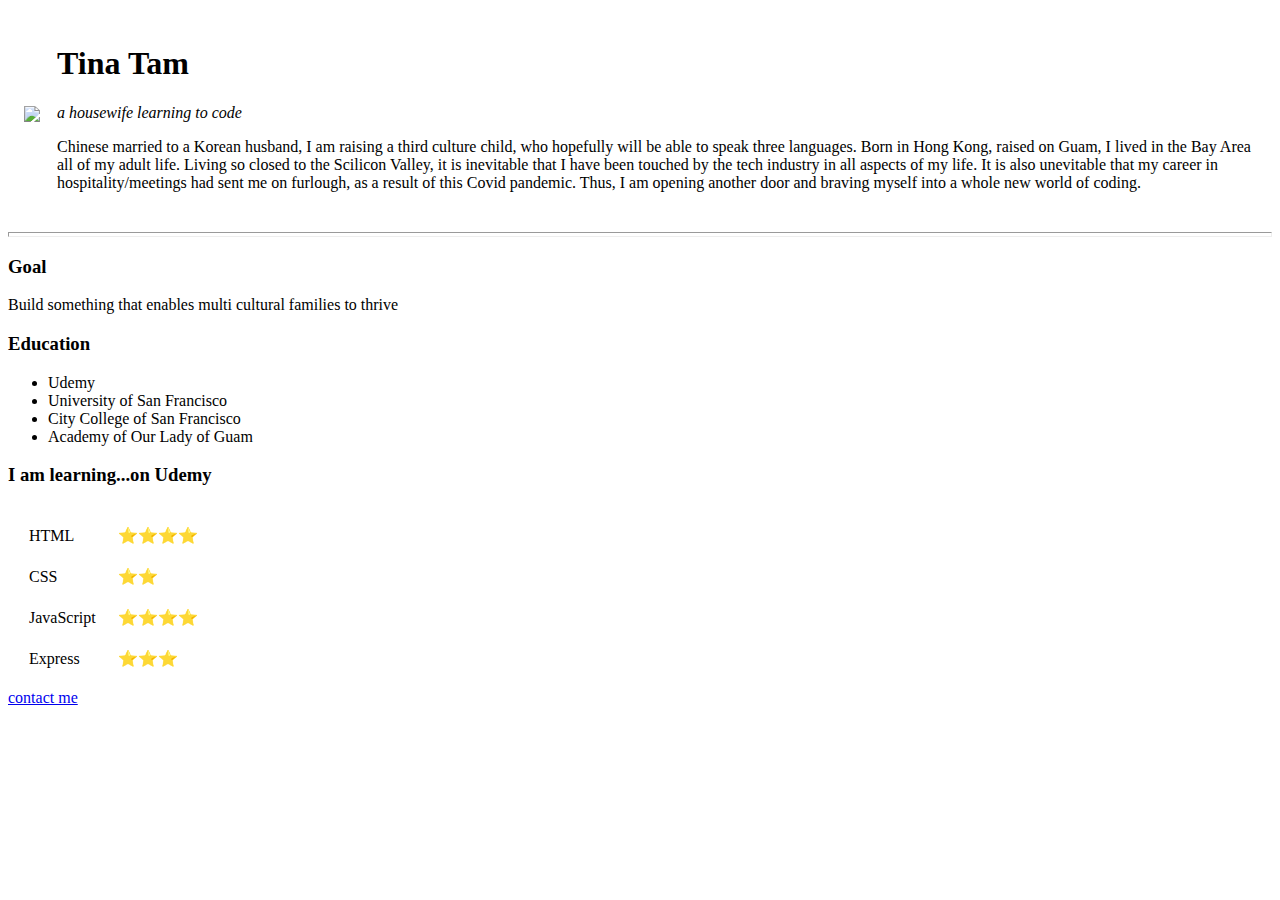
==== index.html @ d55d80ee "Add files via upload" ====
<!DOCTYPE html>
<html lang="en">

<head>
  <meta charset="UTF-8">
  <meta name="viewport" content="width=device-width, initial-scale=1.0">
  <title>Tina's Personal Site</title>
</head>

<body>
  <table cellspacing="15">
    <tr>
      <td>

        <img
          src="https://scontent-sjc3-1.xx.fbcdn.net/v/t1.0-9/17424653_10100819344997922_3221372805833194888_n.jpg?_nc_cat=111&ccb=2&_nc_sid=09cbfe&_nc_ohc=y7q-h_Z4u8IAX_pDxJA&_nc_ht=scontent-sjc3-1.xx&oh=a6dbbaee66b1eee861e67d2d3ac7b47d&oe=602E9C26"
          height="150">
      </td>

      <td>

        <h1>Tina Tam</h1>
        <em>
          <dt>a housewife learning to code</dt>
        </em>
        <p>Chinese married to a Korean husband, I am raising a third culture child, who hopefully will be able to speak
          three
          languages. Born in Hong Kong, raised on Guam, I lived in the Bay Area all of my adult life. Living so closed
          to
          the
          Scilicon Valley, it is inevitable that I have been touched by the tech industry in all aspects of my life. It
          is
          also unevitable that my career in hospitality/meetings had sent me on furlough, as a result of this Covid
          pandemic. Thus, I am opening another door and braving myself into a whole new world of coding.</p>
      </td>
    </tr>
  </table>
  <hr size="5">
  <h3>Goal</h3>
  Build something that enables multi cultural families to thrive
  <h3>Education</h3>
  <ul>
    <li>Udemy</li>
    <li>University of San Francisco</li>
    <li>City College of San Francisco</li>
    <li>Academy of Our Lady of Guam</li>
  </ul>
  <h3>I am learning...on Udemy</h3>
  <table cellspacing="20">
    <tr>
      <td>HTML</td>
      <td>⭐️⭐️⭐️⭐️</td>
    </tr>
    <tr>
      <td>CSS</td>
      <td>⭐️⭐️</td>
    </tr>
    <tr>
      <td>JavaScript</td>
      <td>⭐️⭐️⭐️⭐️</td>
    </tr>
    <tr>
      <td>Express</td>
      <td>⭐️⭐️⭐️</td>
    </tr>


  </table>

  <a href="contactMe.html">contact me</a>
</body>

</html>
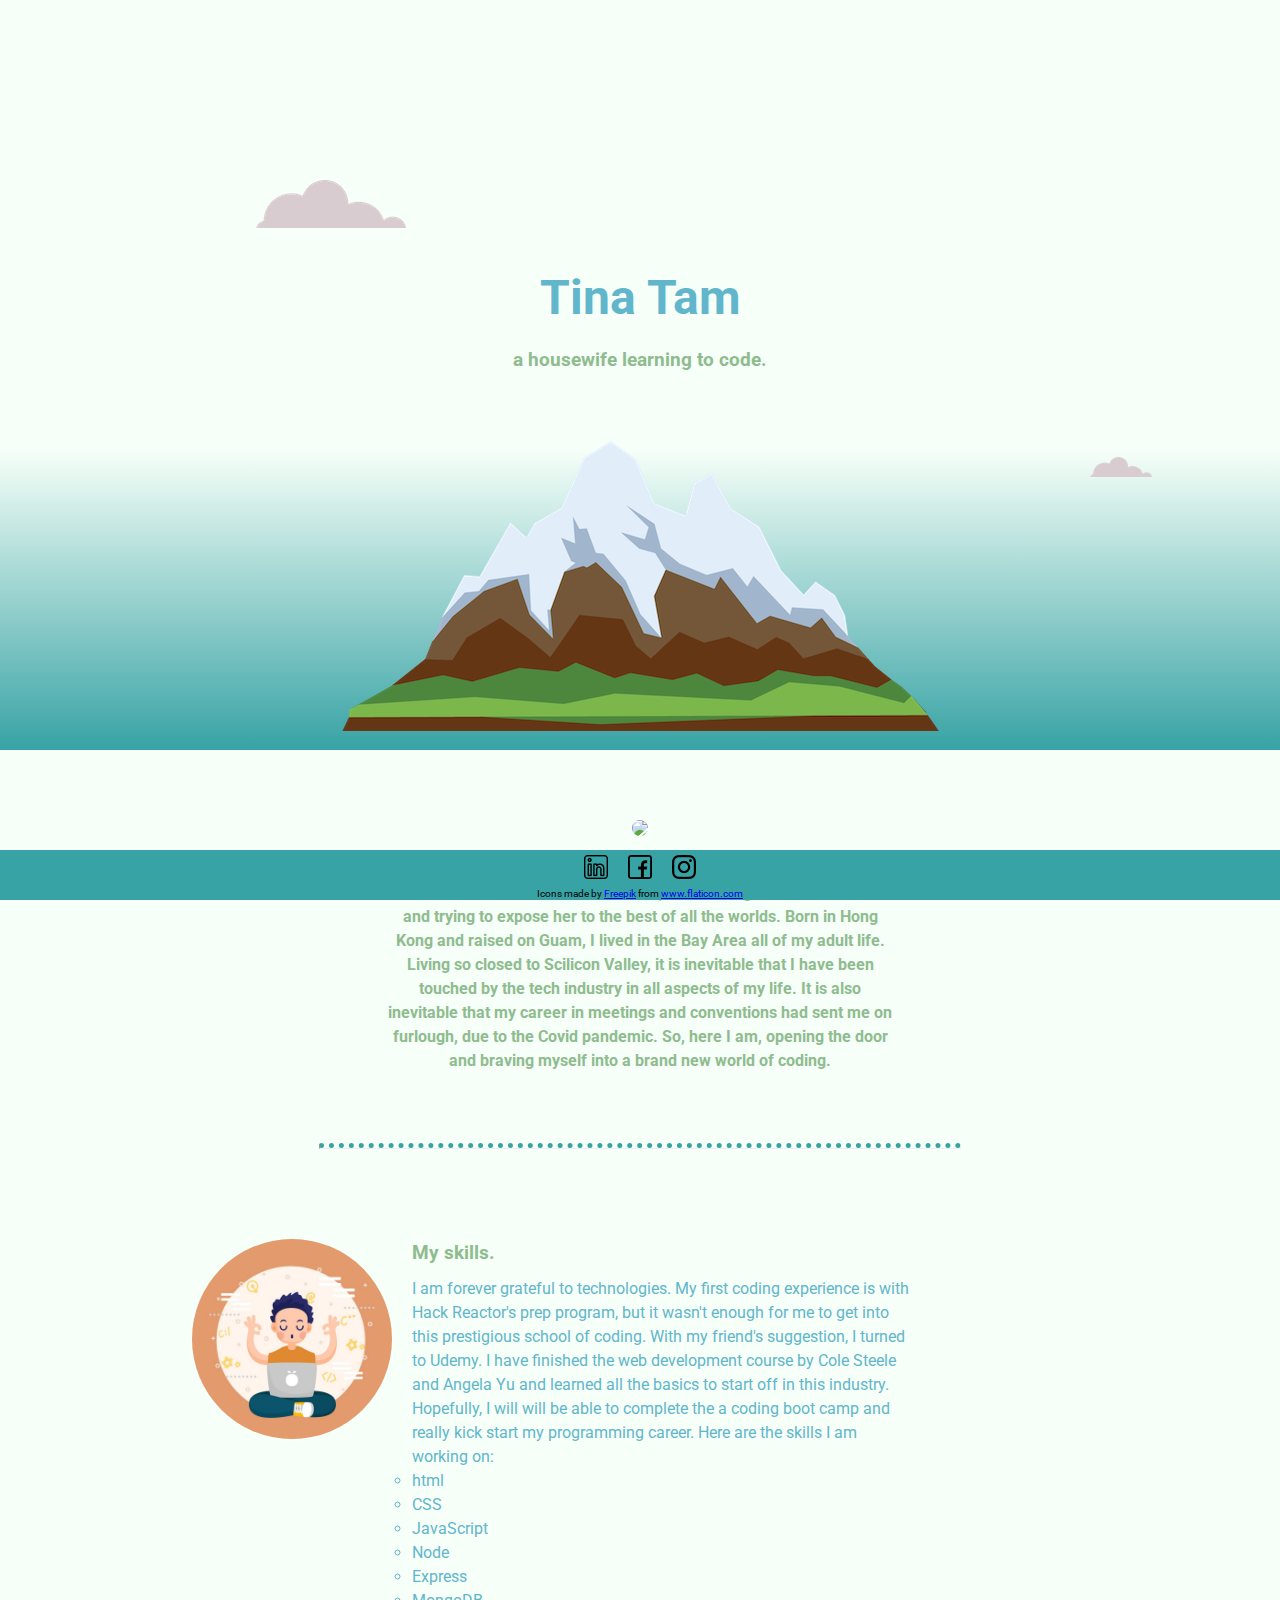
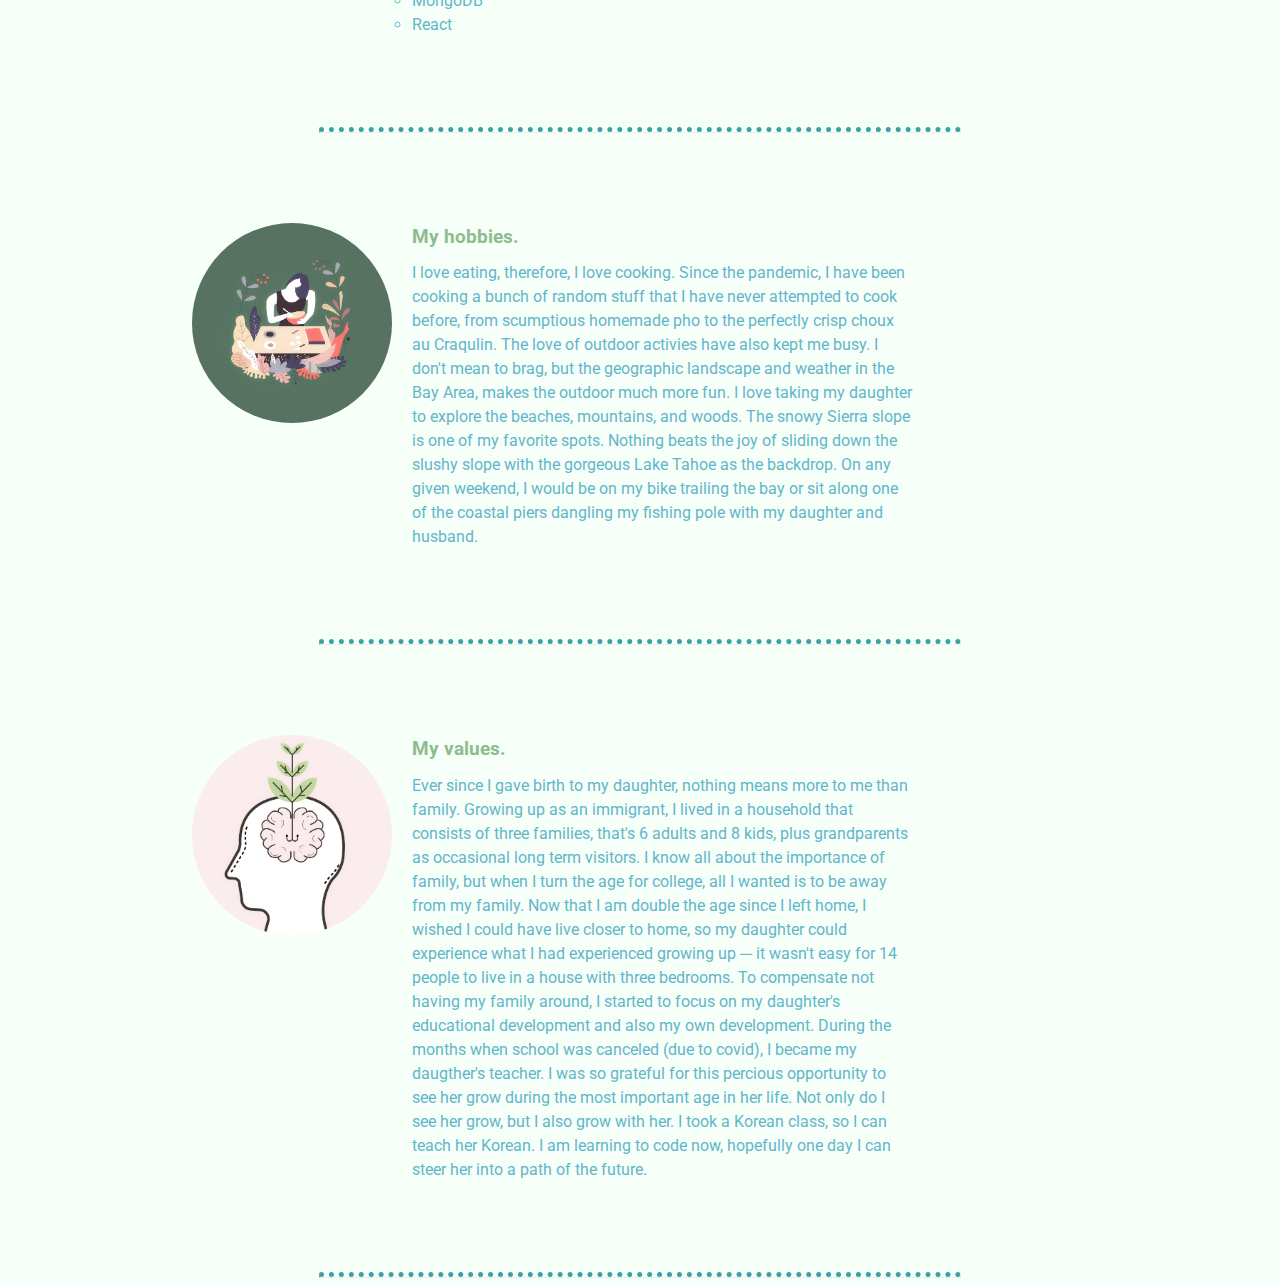
==== commit 458b9901: "Add files via upload" ====
--- a/index.html
+++ b/index.html
@@ -5,69 +5,140 @@
   <meta charset="UTF-8">
   <meta name="viewport" content="width=device-width, initial-scale=1.0">
   <title>Tina's Personal Site</title>
+  <link rel="stylesheet" href="css/styles.css">
+  <link rel="icon" href="images/favicon.ico">
+  <link rel="preconnect" href="https://fonts.gstatic.com">
+  <link href="https://fonts.googleapis.com/css2?family=Roboto:ital,wght@0,400;1,100&display=swap" rel="stylesheet">
 </head>
 
 <body>
-  <table cellspacing="15">
-    <tr>
-      <td>
-
-        <img
-          src="https://scontent-sjc3-1.xx.fbcdn.net/v/t1.0-9/17424653_10100819344997922_3221372805833194888_n.jpg?_nc_cat=111&ccb=2&_nc_sid=09cbfe&_nc_ohc=y7q-h_Z4u8IAX_pDxJA&_nc_ht=scontent-sjc3-1.xx&oh=a6dbbaee66b1eee861e67d2d3ac7b47d&oe=602E9C26"
-          height="150">
-      </td>
-
-      <td>
-
-        <h1>Tina Tam</h1>
-        <em>
-          <dt>a housewife learning to code</dt>
-        </em>
-        <p>Chinese married to a Korean husband, I am raising a third culture child, who hopefully will be able to speak
-          three
-          languages. Born in Hong Kong, raised on Guam, I lived in the Bay Area all of my adult life. Living so closed
-          to
-          the
-          Scilicon Valley, it is inevitable that I have been touched by the tech industry in all aspects of my life. It
-          is
-          also unevitable that my career in hospitality/meetings had sent me on furlough, as a result of this Covid
-          pandemic. Thus, I am opening another door and braving myself into a whole new world of coding.</p>
-      </td>
-    </tr>
-  </table>
-  <hr size="5">
-  <h3>Goal</h3>
-  Build something that enables multi cultural families to thrive
-  <h3>Education</h3>
-  <ul>
-    <li>Udemy</li>
-    <li>University of San Francisco</li>
-    <li>City College of San Francisco</li>
-    <li>Academy of Our Lady of Guam</li>
-  </ul>
-  <h3>I am learning...on Udemy</h3>
-  <table cellspacing="20">
-    <tr>
-      <td>HTML</td>
-      <td>⭐️⭐️⭐️⭐️</td>
-    </tr>
-    <tr>
-      <td>CSS</td>
-      <td>⭐️⭐️</td>
-    </tr>
-    <tr>
-      <td>JavaScript</td>
-      <td>⭐️⭐️⭐️⭐️</td>
-    </tr>
-    <tr>
-      <td>Express</td>
-      <td>⭐️⭐️⭐️</td>
-    </tr>
+  <div class="title">
+    <img class="top-cloud" src="CSS - My Site Images/cloud.png" alt="cloud">
+    <h1>Tina Tam</h1>
+    <h3>a housewife learning to code.</h3>
+    <img class="mountain" src="CSS - My Site Images/mountain.png" alt="mountain">
+    <!-- <img src="images/background.jpg" alt="background"> -->
+    <img class="bottom-cloud mountain" src="CSS - My Site Images/cloud.png" alt="cloud">
+  </div>
 
 
-  </table>
+  <!-- <hr size="5"> -->
+  <div class="description">
+    <img class="profile"
+      src="https://scontent-sjc3-1.xx.fbcdn.net/v/t1.0-9/17424653_10100819344997922_3221372805833194888_n.jpg?_nc_cat=111&ccb=2&_nc_sid=09cbfe&_nc_ohc=y7q-h_Z4u8IAX_pDxJA&_nc_ht=scontent-sjc3-1.xx&oh=a6dbbaee66b1eee861e67d2d3ac7b47d&oe=602E9C26"
+      height="150">
+    <h4>Chinese married to a Korean husband, I am raising a third culture child and trying to expose her to the best of
+      all
+      the worlds. Born in Hong Kong and raised on Guam, I lived in the Bay Area all of my adult life. Living so closed
+      to
+      Scilicon Valley, it is inevitable that I have been touched by the tech industry in all aspects of my life. It is
+      also inevitable that my career in meetings and conventions had sent me on furlough, due to the Covid
+      pandemic.
+      So, here I am, opening the door and braving myself into a brand new world of coding.</p>
+    </h4>
+  </div>
+  <hr>
+  <!-- <hr size="5"> -->
+  <!-- <div class="container">
+    <a href="/index.html" class="properties">skills</a>
+    <a href="/index.html" class="properties">hobbies</a>
+    <a href="/index.html" class="properties">values</a>
+  </div> -->
 
-  <a href="contactMe.html">contact me</a>
+
+  <div class="container">
+    <div>
+      <img class="img-properties" src="images/skills.jpg">
+    </div>
+    <div>
+      <h3 class="details">My skills.</h3>
+      <p class="details">I am forever grateful to technologies. My first coding experience is with Hack Reactor's prep
+        program, but it wasn't enough for me to get into this prestigious school of coding. With my friend's suggestion,
+        I
+        turned to Udemy. I have finished the web development course by Cole Steele and Angela Yu and learned all the
+        basics to start off in this industry. Hopefully, I will will be able to complete the a coding
+        boot camp and really kick start my programming career. Here are the skills I am working on:
+      </p>
+      <ul>
+        <li>html</li>
+        <li>CSS</li>
+        <li>JavaScript</li>
+        <li>Node</li>
+        <li>Express</li>
+        <li>MongoDB</li>
+        <li>React</li>
+      </ul>
+    </div>
+  </div>
+  <hr>
+  <div class="container">
+    <div>
+      <img class="img-properties" src="images/hobbies.jpg">
+    </div>
+    <div>
+      <h3 class="details">My hobbies.</h3>
+      <p class="details">I love eating, therefore, I love cooking. Since the pandemic, I have been cooking a bunch of
+        random stuff that I have never attempted to cook before, from scumptious homemade pho to the perfectly crisp
+        choux
+        au Craqulin. The love of outdoor activies have also kept me busy. I don't mean to brag, but the geographic
+        landscape and weather in the Bay Area, makes the outdoor much more fun. I love taking my daughter to explore the
+        beaches, mountains, and woods. The snowy Sierra slope is one of my favorite spots. Nothing beats the joy of
+        sliding down the
+        slushy slope with the gorgeous Lake Tahoe as the backdrop. On any given weekend, I would be on my bike trailing
+        the
+        bay or sit along one of the coastal piers dangling my fishing pole with my daughter and husband.</p>
+    </div>
+  </div>
+  <hr>
+  <div class="container">
+    <div>
+      <img class="img-properties" src="images/values.jpg">
+    </div>
+    <div>
+      <h3 class="details">My values.</h3>
+      <p class="details">Ever since I gave birth to my daughter, nothing
+        means more to me than family. Growing up as an immigrant, I lived in a household that consists of three
+        families,
+        that's 6 adults and 8 kids, plus grandparents as occasional long term visitors. I know all about the importance
+        of
+        family, but when I turn the age for college, all I wanted is to be away from my family. Now that I am double the
+        age
+        since I left home, I wished I could have live closer to home, so my daughter could experience what I had
+        experienced
+        growing up --- it wasn't easy for 14 people to live in a house with three bedrooms.
+        To compensate not
+        having my family
+        around, I started to focus on my daughter's educational development and also my own development. During the
+        months
+        when school was canceled (due to covid), I became my daugther's teacher. I was so grateful for this percious
+        opportunity to see her
+        grow during the most important age in her life. Not only do I see her grow, but I also grow with her. I took a
+        Korean class, so I can teach her Korean. I am learning to code now, hopefully one day I can steer her into a
+        path
+        of the future.</p>
+    </div>
+  </div>
+  <hr>
+
+  <footer>
+    <a href="https://www.linkedin.com/in/tina-po-shuen-tam-b1590823/"><img class="icon" src="images/in.png"
+        alt="mylinkedin">
+    </a>
+    <a href="https://www.facebook.com/tina.tam">
+      <img class="icon" src="images/fb.png" alt="myfacebook">
+    </a>
+    <a href="https://www.instagram.com/tamposhuen/">
+      <img class="icon" src="images/gram.png" alt="mygram">
+    </a>
+
+    <div class="footnote">Icons made by <a style="font-size: 10px;" href="https://www.freepik.com"
+        title="Freepik">Freepik</a> from <a style="font-size: 10px;" href="https://www.flaticon.com/"
+        title="Flaticon">www.flaticon.com</a></div>
+
+
+  </footer>
 </body>
 
+
+
 </html>--- a/css/styles.css
+++ b/css/styles.css
@@ -0,0 +1,144 @@
+body {
+  background-color: #f6fff8;
+  /* background-image: url("background.jpg"); */
+margin: 0;
+  text-align: center;
+  font-family: 'Roboto', sans-serif;
+  width: 100%;
+}
+
+
+h1, h3, p, ul{
+  color: #62b6cb;
+  margin: 0 auto 0 auto;
+  line-height: 1.5;
+}
+
+h1{
+  font-size: 3rem;
+  font-weight: bold;
+  line-height: 2;
+}
+
+h4,h3{
+  color: darkseagreen;
+  line-height: 1.5;
+}
+.profile{
+  border-radius: 100% ;
+margin: 20px;
+}
+
+.container h3{
+  padding-bottom: 10px;
+}
+
+hr{
+  border-top: 5px dotted #38a3a5;
+  width: 50%;
+}
+
+ul{
+  list-style: circle;
+  margin: 0;
+  padding: 0;
+}
+.title {
+  background-image: url("background.jpg");
+  margin:0em ;
+width: 100%;
+height: 500px;
+background-size: cover;
+background-position: top;
+background-image: linear-gradient(#f6fff8 60%,#38a3a5);
+margin-bottom: 50px;
+text-align: center;
+  padding-top: 250px;
+}
+.mountain{
+  max-width: 90%;
+  height: auto;
+}
+.top-cloud{
+  position: absolute;
+  left: 20%;
+  top: 20%;
+float: left;
+}
+.bottom-cloud{
+  position: absolute;
+  right: 10%;
+  bottom: 47%;
+  height: 20px;
+  float:right;
+}
+
+.description{
+  text-align: center;
+  width: 40%;
+  margin: 50px 30% 70px 30%;
+}
+
+.properties{
+  width: 20%;
+  margin: 2%;
+  background-color: #62b6cb;
+
+  display: inline-block;
+  border-radius: 10px;
+  font-size: 20px;
+  color: #62b6cb;
+  text-align: center;
+  padding: 10px;
+  text-decoration: none;
+}
+
+.container{
+  margin: 70px auto 70px auto;
+  text-align: left;
+  padding: 20px;
+display:grid;
+grid-template-columns: 220px 500px;
+width: 70%;
+}
+
+.img-properties{
+  height: 200px;
+  margin-right:20px;
+  border-radius: 100%;
+}
+
+
+footer{
+  text-align: center;
+background-color: #38a3a5;
+width: 100%;
+height: 50px;
+margin: 0;
+padding: 0;
+position: fixed;
+bottom: 0px;
+}
+
+.icon{
+  margin: 5px 10px;
+}
+
+.footnote{
+font-size: 10px;
+margin-bottom: 10px;
+}
+a{
+  font-size: 0px;
+}
+
+@media(max-width: 768px) {
+  .container {
+    width: 280px;
+    grid-template-columns: 1fr;
+  }
+
+  .profile{
+    margin:0
+  }
+}